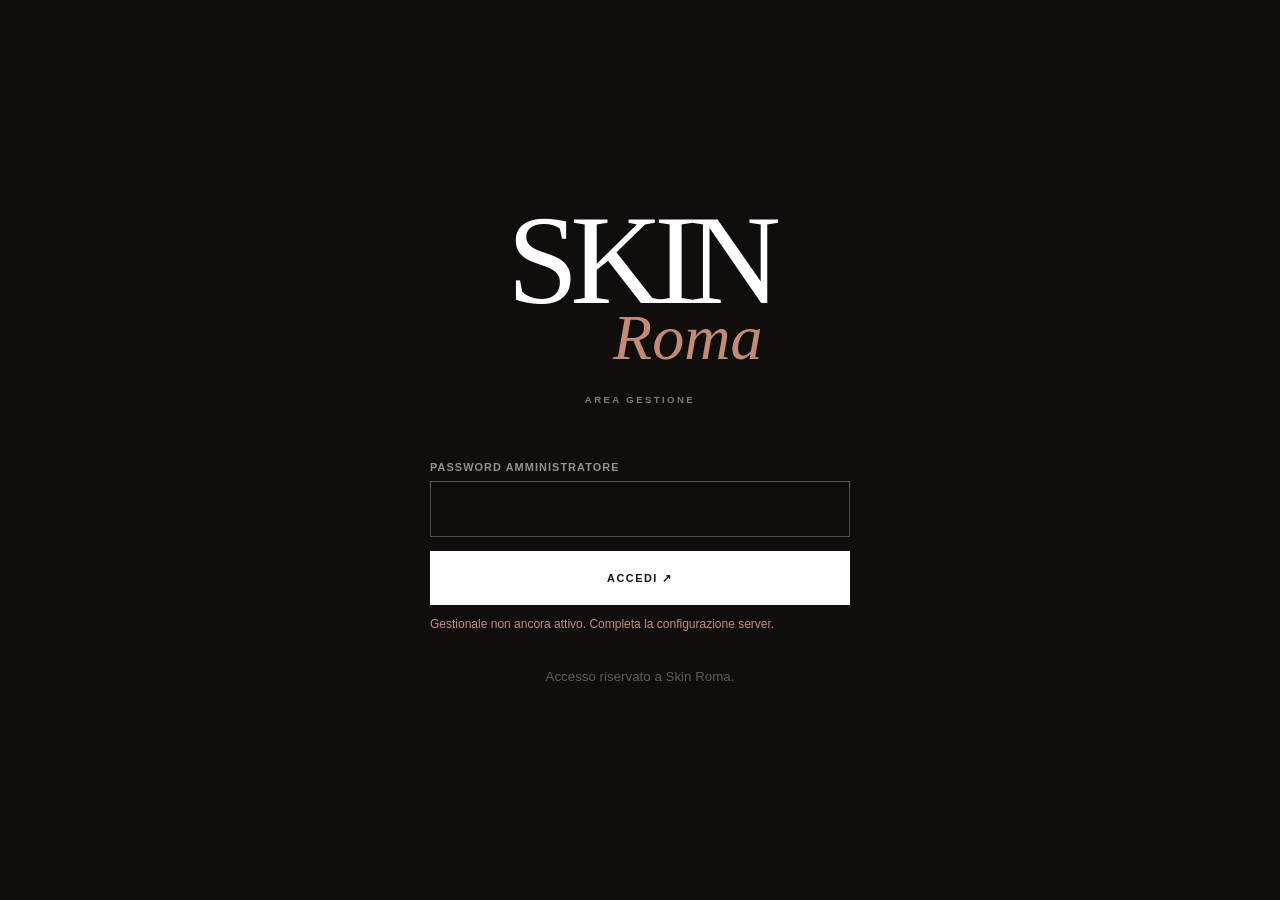
==== admin.html @ d711b556 "Initial commit via Netlify [skip ci]" ====
<!doctype html>
<html lang="it"><head><meta charset="utf-8"><meta name="viewport" content="width=device-width,initial-scale=1,viewport-fit=cover"><meta name="robots" content="noindex,nofollow"><meta name="theme-color" content="#0f0e0d"><title>Skin Roma · Gestione</title><link rel="stylesheet" href="admin.css?v=20260916b"></head>
<body><main class="admin-shell">
<section class="login" id="loginView"><div class="brand"><b>SKIN</b><em>Roma</em><span>AREA GESTIONE</span></div><form id="loginForm"><label>Password amministratore<input id="password" type="password" autocomplete="current-password" required></label><button type="submit">Accedi <span>↗</span></button><p id="loginStatus" role="status"></p></form><small>Accesso riservato a Skin Roma.</small></section>
<section class="dashboard" id="dashboard" hidden>
<header><div class="brand brand--small"><b>SKIN</b><em>Roma</em><span>GESTIONE</span></div><div class="header-actions"><a href="index.html" target="_blank" rel="noopener">Apri sito ↗</a><button id="logoutBtn" class="ghost" type="button">Esci</button></div></header>
<div class="hero-admin"><div><p>CONTROL ROOM</p><h1>Gestione<br><em>Skin Roma.</em></h1></div><div class="stats"><article><span>Iscritti</span><strong id="subscriberCount">—</strong></article><article><span>Prodotti pubblicati</span><strong id="productCount">—</strong></article></div></div>
<nav class="tabs" aria-label="Sezioni"><button class="is-active" data-tab="subscribers" type="button">Iscritti newsletter</button><button data-tab="products" type="button">Prodotti</button></nav>
<section class="panel is-active" data-panel="subscribers"><div class="panel-head"><div><p>NEWSLETTER</p><h2>Contatti raccolti</h2></div><div class="tools"><input id="subscriberSearch" type="search" placeholder="Cerca nome, email, telefono…" aria-label="Cerca tra gli iscritti"><button id="exportCsv" class="secondary" type="button">Esporta CSV</button></div></div><div id="subscribersList" class="subscriber-list"></div></section>
<section class="panel" data-panel="products"><div class="panel-head"><div><p>CATALOGO</p><h2>Prodotti sul sito</h2></div><button id="newProduct" class="secondary" type="button">+ Nuovo prodotto</button></div><div class="product-admin-grid"><form id="productForm" class="product-editor"><input type="hidden" id="productId"><label>Titolo<input id="productTitle" maxlength="120" required placeholder="Es. Dermalogica Daily Microfoliant"></label><label>Descrizione<textarea id="productDescription" maxlength="500" rows="4" placeholder="Breve descrizione del prodotto"></textarea></label><div class="two"><label>Prezzo €<input id="productPrice" type="number" min="0" step="0.01" inputmode="decimal" placeholder="39"></label><label>Ordine<input id="productSort" type="number" min="0" step="1" value="0"></label></div><label class="upload">Foto prodotto<input id="productImage" type="file" accept="image/*"><span id="uploadLabel">Scegli una foto</span></label><img id="productPreview" class="preview" alt="Anteprima prodotto" hidden><label class="toggle"><input id="productPublished" type="checkbox"><span>Pubblica sul sito</span></label><div class="editor-actions"><button type="submit">Salva prodotto</button><button id="cancelEdit" type="button" class="ghost">Annulla</button></div><p id="productStatus" role="status"></p></form><div id="productsList" class="products-list"></div></div></section>
</section></main><script src="admin.js?v=20260916b" defer></script></body></html>
---- admin.css ----
:root{--ink:#11100f;--paper:#f5f2ee;--muted:#716a65;--accent:#b3765f;--line:rgba(17,16,15,.12);--serif:"Iowan Old Style",Baskerville,"Times New Roman",serif;--sans:-apple-system,BlinkMacSystemFont,"Segoe UI",sans-serif}*{box-sizing:border-box}body{margin:0;background:var(--paper);color:var(--ink);font-family:var(--sans);-webkit-font-smoothing:antialiased}button,input,textarea{font:inherit}.admin-shell{min-height:100svh}.login{min-height:100svh;display:grid;align-content:center;justify-items:center;padding:30px;background:#0f0e0d;color:#fff}.brand{text-align:center;margin-bottom:56px}.brand b{display:block;font:500 clamp(4.6rem,13vw,8rem)/.7 var(--serif);letter-spacing:-.065em}.brand em{display:block;font:italic 500 clamp(2.2rem,7vw,4rem)/1 var(--serif);color:#c38b74;transform:translateX(18%)}.brand span{display:block;margin-top:24px;font-size:.6rem;font-weight:800;letter-spacing:.25em;color:rgba(255,255,255,.45)}.login form{width:min(420px,100%)}label{display:grid;gap:8px;font-size:.68rem;font-weight:750;letter-spacing:.1em;text-transform:uppercase;color:var(--muted)}.login label{color:rgba(255,255,255,.55)}input,textarea{width:100%;border:1px solid var(--line);background:#fff;padding:14px 15px;outline:none;border-radius:0;color:var(--ink)}.login input{height:56px;background:transparent;border-color:rgba(255,255,255,.28);color:#fff;font-size:1rem}.login input:focus{border-color:#fff}.login button,.product-editor button{width:100%;height:54px;border:0;background:#fff;color:#111;margin-top:14px;font-size:.68rem;font-weight:850;letter-spacing:.14em;text-transform:uppercase;cursor:pointer}.login small{margin-top:24px;color:rgba(255,255,255,.32)}#loginStatus,#productStatus{min-height:1.3em;color:#c98d75;font-size:.75rem}.dashboard{max-width:1480px;margin:auto;padding:22px 28px 70px}header{display:flex;align-items:center;justify-content:space-between;padding:15px 0 24px;border-bottom:1px solid var(--line)}.brand--small{margin:0;text-align:left}.brand--small b{font-size:2rem;line-height:.7}.brand--small em{font-size:1.05rem;transform:translateX(12%)}.brand--small span{font-size:.45rem;margin-top:8px;color:#7c746f}.header-actions{display:flex;gap:10px;align-items:center}.header-actions a,.ghost,.secondary{border:1px solid var(--line);background:transparent;color:var(--ink);text-decoration:none;padding:11px 14px;font-size:.65rem;font-weight:800;letter-spacing:.08em;text-transform:uppercase;cursor:pointer}.hero-admin{display:grid;grid-template-columns:1fr auto;gap:60px;align-items:end;padding:70px 0 50px}.hero-admin p,.panel-head p{font-size:.58rem;font-weight:850;letter-spacing:.2em;color:var(--muted);margin:0 0 16px}.hero-admin h1{font:500 clamp(4rem,8vw,8.5rem)/.78 var(--serif);letter-spacing:-.055em;margin:0}.hero-admin h1 em{font-style:italic;color:var(--accent)}.stats{display:grid;grid-template-columns:repeat(2,minmax(150px,1fr));gap:12px}.stats article{background:#fff;border:1px solid var(--line);padding:22px;min-width:160px}.stats span{display:block;color:var(--muted);font-size:.64rem;text-transform:uppercase;letter-spacing:.08em}.stats strong{display:block;font:500 3rem/1 var(--serif);margin-top:14px}.tabs{display:flex;gap:2px;border-bottom:1px solid var(--line);margin-bottom:34px}.tabs button{border:0;background:transparent;padding:14px 16px;font-size:.68rem;font-weight:800;letter-spacing:.09em;text-transform:uppercase;cursor:pointer;color:#837b76}.tabs button.is-active{color:#111;border-bottom:2px solid #111}.panel{display:none}.panel.is-active{display:block}.panel-head{display:flex;align-items:end;justify-content:space-between;gap:24px;margin-bottom:24px}.panel-head h2{font:500 clamp(2.6rem,5vw,4.8rem)/.9 var(--serif);letter-spacing:-.04em;margin:0}.tools{display:flex;gap:8px;align-items:center}.tools input{min-width:280px;height:43px;padding:10px 12px}.subscriber-list{display:grid;border-top:1px solid var(--line)}.subscriber-row{display:grid;grid-template-columns:1.1fr 1.35fr .9fr .75fr auto;gap:20px;align-items:center;padding:18px 4px;border-bottom:1px solid var(--line);font-size:.82rem}.subscriber-row strong{font-size:.86rem}.subscriber-row span{color:var(--muted);overflow-wrap:anywhere}.subscriber-row time{color:#8c847f;font-size:.7rem}.icon-btn{border:0;background:transparent;cursor:pointer;font-size:.7rem;text-transform:uppercase;letter-spacing:.08em;text-decoration:underline}.empty{padding:40px 0;color:var(--muted)}.product-admin-grid{display:grid;grid-template-columns:minmax(320px,.72fr) minmax(0,1.28fr);gap:24px}.product-editor{background:#fff;border:1px solid var(--line);padding:24px;display:grid;gap:17px;align-self:start;position:sticky;top:18px}.product-editor textarea{resize:vertical}.product-editor .two{display:grid;grid-template-columns:1fr 1fr;gap:12px}.upload{border:1px dashed rgba(17,16,15,.25);padding:18px;cursor:pointer;text-align:center}.upload input{position:absolute;opacity:0;pointer-events:none}.preview{width:100%;max-height:360px;object-fit:cover;background:#eee}.toggle{display:flex;grid-template-columns:none;align-items:center;gap:10px;text-transform:none;letter-spacing:0;font-size:.82rem;color:#272321}.toggle input{width:18px;height:18px}.editor-actions{display:grid;grid-template-columns:1fr auto;gap:8px}.editor-actions .ghost{margin-top:14px;width:auto}.products-list{display:grid;grid-template-columns:repeat(2,minmax(0,1fr));gap:12px}.admin-product{background:#fff;border:1px solid var(--line);display:grid;grid-template-columns:130px 1fr;min-height:145px}.admin-product img{width:100%;height:100%;object-fit:cover;background:#eee}.admin-product__body{padding:16px;display:flex;flex-direction:column}.admin-product h3{font:500 1.5rem/1 var(--serif);margin:0}.admin-product p{color:var(--muted);font-size:.75rem;line-height:1.5;margin:9px 0}.admin-product__meta{display:flex;gap:10px;font-size:.68rem;color:#7a726d}.admin-product__actions{margin-top:auto;display:flex;gap:10px}.admin-product__actions button{border:0;background:transparent;padding:0;font-size:.65rem;font-weight:800;text-transform:uppercase;letter-spacing:.08em;cursor:pointer;text-decoration:underline}@media(max-width:900px){.dashboard{padding:15px 16px 55px}.hero-admin{grid-template-columns:1fr;gap:34px;padding:52px 0 38px}.stats{max-width:440px}.panel-head{align-items:start;flex-direction:column}.tools{width:100%;flex-wrap:wrap}.tools input{min-width:0;flex:1}.product-admin-grid{grid-template-columns:1fr}.product-editor{position:static}.products-list{grid-template-columns:1fr}.subscriber-row{grid-template-columns:1fr auto;gap:6px 12px;padding:16px 0}.subscriber-row .email,.subscriber-row .phone{grid-column:1/-1}.subscriber-row time{grid-column:1}.subscriber-row button{grid-column:2;grid-row:1}}@media(max-width:560px){header{align-items:flex-start}.header-actions a{display:none}.hero-admin h1{font-size:4.7rem}.stats{grid-template-columns:1fr 1fr}.stats article{min-width:0;padding:16px}.stats strong{font-size:2.3rem}.tools{display:grid;grid-template-columns:1fr}.tools input{width:100%}.products-list{display:block}.admin-product{margin-bottom:10px;grid-template-columns:105px 1fr}.product-editor .two{grid-template-columns:1fr}.tabs{overflow:auto}.tabs button{white-space:nowrap}}
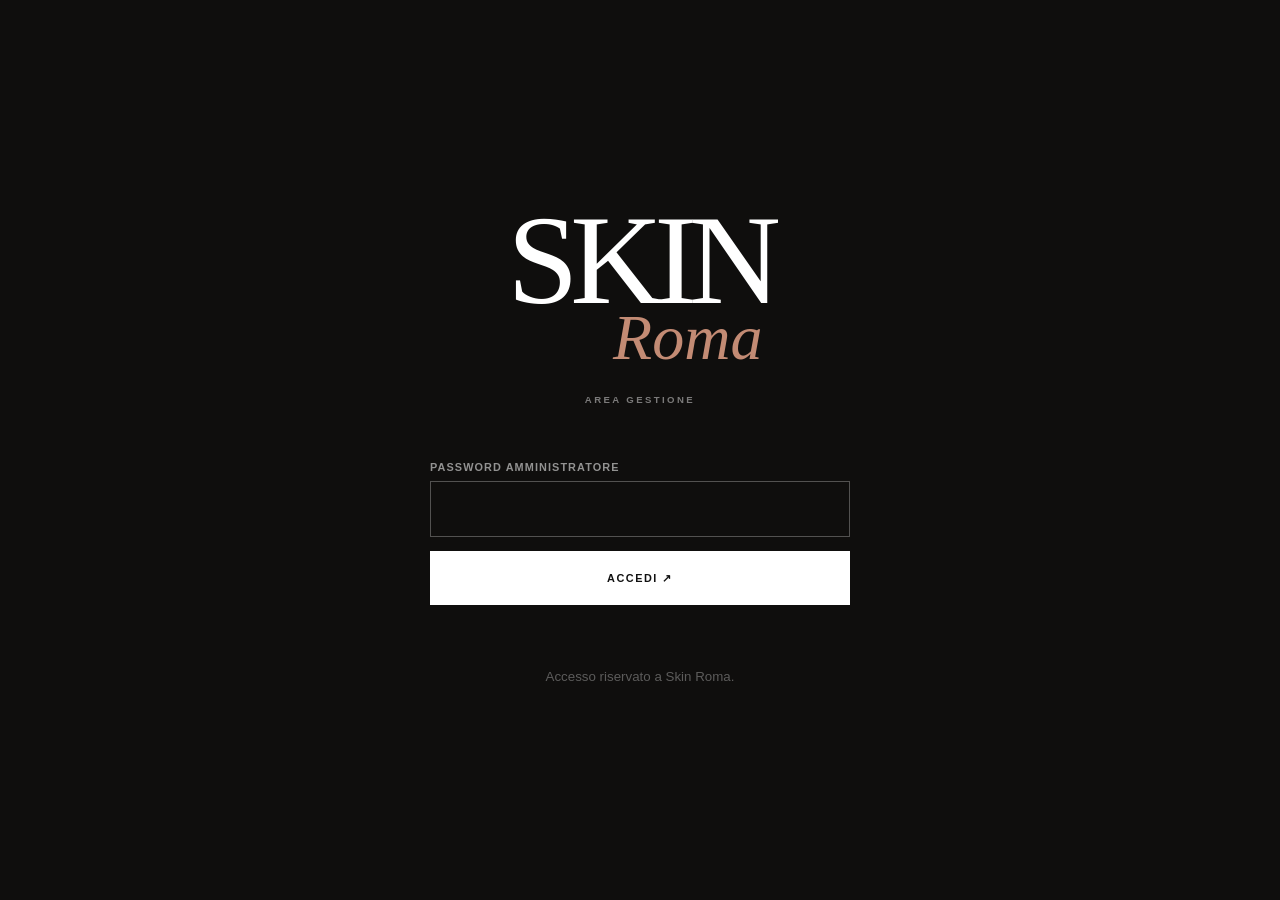
==== commit 90e4c360: "Update admin.css version in admin.html" ====
--- a/admin.html
+++ b/admin.html
@@ -1,5 +1,5 @@
 <!doctype html>
-<html lang="it"><head><meta charset="utf-8"><meta name="viewport" content="width=device-width,initial-scale=1,viewport-fit=cover"><meta name="robots" content="noindex,nofollow"><meta name="theme-color" content="#0f0e0d"><title>Skin Roma · Gestione</title><link rel="stylesheet" href="admin.css?v=20260916b"></head>
+<html lang="it"><head><meta charset="utf-8"><meta name="viewport" content="width=device-width,initial-scale=1,viewport-fit=cover"><meta name="robots" content="noindex,nofollow"><meta name="theme-color" content="#0f0e0d"><title>Skin Roma · Gestione</title><link rel="stylesheet" href="admin.css?v=20260916c"></head>
 <body><main class="admin-shell">
 <section class="login" id="loginView"><div class="brand"><b>SKIN</b><em>Roma</em><span>AREA GESTIONE</span></div><form id="loginForm"><label>Password amministratore<input id="password" type="password" autocomplete="current-password" required></label><button type="submit">Accedi <span>↗</span></button><p id="loginStatus" role="status"></p></form><small>Accesso riservato a Skin Roma.</small></section>
 <section class="dashboard" id="dashboard" hidden>
--- a/admin.css
+++ b/admin.css
@@ -1 +1 @@
-:root{--ink:#11100f;--paper:#f5f2ee;--muted:#716a65;--accent:#b3765f;--line:rgba(17,16,15,.12);--serif:"Iowan Old Style",Baskerville,"Times New Roman",serif;--sans:-apple-system,BlinkMacSystemFont,"Segoe UI",sans-serif}*{box-sizing:border-box}body{margin:0;background:var(--paper);color:var(--ink);font-family:var(--sans);-webkit-font-smoothing:antialiased}button,input,textarea{font:inherit}.admin-shell{min-height:100svh}.login{min-height:100svh;display:grid;align-content:center;justify-items:center;padding:30px;background:#0f0e0d;color:#fff}.brand{text-align:center;margin-bottom:56px}.brand b{display:block;font:500 clamp(4.6rem,13vw,8rem)/.7 var(--serif);letter-spacing:-.065em}.brand em{display:block;font:italic 500 clamp(2.2rem,7vw,4rem)/1 var(--serif);color:#c38b74;transform:translateX(18%)}.brand span{display:block;margin-top:24px;font-size:.6rem;font-weight:800;letter-spacing:.25em;color:rgba(255,255,255,.45)}.login form{width:min(420px,100%)}label{display:grid;gap:8px;font-size:.68rem;font-weight:750;letter-spacing:.1em;text-transform:uppercase;color:var(--muted)}.login label{color:rgba(255,255,255,.55)}input,textarea{width:100%;border:1px solid var(--line);background:#fff;padding:14px 15px;outline:none;border-radius:0;color:var(--ink)}.login input{height:56px;background:transparent;border-color:rgba(255,255,255,.28);color:#fff;font-size:1rem}.login input:focus{border-color:#fff}.login button,.product-editor button{width:100%;height:54px;border:0;background:#fff;color:#111;margin-top:14px;font-size:.68rem;font-weight:850;letter-spacing:.14em;text-transform:uppercase;cursor:pointer}.login small{margin-top:24px;color:rgba(255,255,255,.32)}#loginStatus,#productStatus{min-height:1.3em;color:#c98d75;font-size:.75rem}.dashboard{max-width:1480px;margin:auto;padding:22px 28px 70px}header{display:flex;align-items:center;justify-content:space-between;padding:15px 0 24px;border-bottom:1px solid var(--line)}.brand--small{margin:0;text-align:left}.brand--small b{font-size:2rem;line-height:.7}.brand--small em{font-size:1.05rem;transform:translateX(12%)}.brand--small span{font-size:.45rem;margin-top:8px;color:#7c746f}.header-actions{display:flex;gap:10px;align-items:center}.header-actions a,.ghost,.secondary{border:1px solid var(--line);background:transparent;color:var(--ink);text-decoration:none;padding:11px 14px;font-size:.65rem;font-weight:800;letter-spacing:.08em;text-transform:uppercase;cursor:pointer}.hero-admin{display:grid;grid-template-columns:1fr auto;gap:60px;align-items:end;padding:70px 0 50px}.hero-admin p,.panel-head p{font-size:.58rem;font-weight:850;letter-spacing:.2em;color:var(--muted);margin:0 0 16px}.hero-admin h1{font:500 clamp(4rem,8vw,8.5rem)/.78 var(--serif);letter-spacing:-.055em;margin:0}.hero-admin h1 em{font-style:italic;color:var(--accent)}.stats{display:grid;grid-template-columns:repeat(2,minmax(150px,1fr));gap:12px}.stats article{background:#fff;border:1px solid var(--line);padding:22px;min-width:160px}.stats span{display:block;color:var(--muted);font-size:.64rem;text-transform:uppercase;letter-spacing:.08em}.stats strong{display:block;font:500 3rem/1 var(--serif);margin-top:14px}.tabs{display:flex;gap:2px;border-bottom:1px solid var(--line);margin-bottom:34px}.tabs button{border:0;background:transparent;padding:14px 16px;font-size:.68rem;font-weight:800;letter-spacing:.09em;text-transform:uppercase;cursor:pointer;color:#837b76}.tabs button.is-active{color:#111;border-bottom:2px solid #111}.panel{display:none}.panel.is-active{display:block}.panel-head{display:flex;align-items:end;justify-content:space-between;gap:24px;margin-bottom:24px}.panel-head h2{font:500 clamp(2.6rem,5vw,4.8rem)/.9 var(--serif);letter-spacing:-.04em;margin:0}.tools{display:flex;gap:8px;align-items:center}.tools input{min-width:280px;height:43px;padding:10px 12px}.subscriber-list{display:grid;border-top:1px solid var(--line)}.subscriber-row{display:grid;grid-template-columns:1.1fr 1.35fr .9fr .75fr auto;gap:20px;align-items:center;padding:18px 4px;border-bottom:1px solid var(--line);font-size:.82rem}.subscriber-row strong{font-size:.86rem}.subscriber-row span{color:var(--muted);overflow-wrap:anywhere}.subscriber-row time{color:#8c847f;font-size:.7rem}.icon-btn{border:0;background:transparent;cursor:pointer;font-size:.7rem;text-transform:uppercase;letter-spacing:.08em;text-decoration:underline}.empty{padding:40px 0;color:var(--muted)}.product-admin-grid{display:grid;grid-template-columns:minmax(320px,.72fr) minmax(0,1.28fr);gap:24px}.product-editor{background:#fff;border:1px solid var(--line);padding:24px;display:grid;gap:17px;align-self:start;position:sticky;top:18px}.product-editor textarea{resize:vertical}.product-editor .two{display:grid;grid-template-columns:1fr 1fr;gap:12px}.upload{border:1px dashed rgba(17,16,15,.25);padding:18px;cursor:pointer;text-align:center}.upload input{position:absolute;opacity:0;pointer-events:none}.preview{width:100%;max-height:360px;object-fit:cover;background:#eee}.toggle{display:flex;grid-template-columns:none;align-items:center;gap:10px;text-transform:none;letter-spacing:0;font-size:.82rem;color:#272321}.toggle input{width:18px;height:18px}.editor-actions{display:grid;grid-template-columns:1fr auto;gap:8px}.editor-actions .ghost{margin-top:14px;width:auto}.products-list{display:grid;grid-template-columns:repeat(2,minmax(0,1fr));gap:12px}.admin-product{background:#fff;border:1px solid var(--line);display:grid;grid-template-columns:130px 1fr;min-height:145px}.admin-product img{width:100%;height:100%;object-fit:cover;background:#eee}.admin-product__body{padding:16px;display:flex;flex-direction:column}.admin-product h3{font:500 1.5rem/1 var(--serif);margin:0}.admin-product p{color:var(--muted);font-size:.75rem;line-height:1.5;margin:9px 0}.admin-product__meta{display:flex;gap:10px;font-size:.68rem;color:#7a726d}.admin-product__actions{margin-top:auto;display:flex;gap:10px}.admin-product__actions button{border:0;background:transparent;padding:0;font-size:.65rem;font-weight:800;text-transform:uppercase;letter-spacing:.08em;cursor:pointer;text-decoration:underline}@media(max-width:900px){.dashboard{padding:15px 16px 55px}.hero-admin{grid-template-columns:1fr;gap:34px;padding:52px 0 38px}.stats{max-width:440px}.panel-head{align-items:start;flex-direction:column}.tools{width:100%;flex-wrap:wrap}.tools input{min-width:0;flex:1}.product-admin-grid{grid-template-columns:1fr}.product-editor{position:static}.products-list{grid-template-columns:1fr}.subscriber-row{grid-template-columns:1fr auto;gap:6px 12px;padding:16px 0}.subscriber-row .email,.subscriber-row .phone{grid-column:1/-1}.subscriber-row time{grid-column:1}.subscriber-row button{grid-column:2;grid-row:1}}@media(max-width:560px){header{align-items:flex-start}.header-actions a{display:none}.hero-admin h1{font-size:4.7rem}.stats{grid-template-columns:1fr 1fr}.stats article{min-width:0;padding:16px}.stats strong{font-size:2.3rem}.tools{display:grid;grid-template-columns:1fr}.tools input{width:100%}.products-list{display:block}.admin-product{margin-bottom:10px;grid-template-columns:105px 1fr}.product-editor .two{grid-template-columns:1fr}.tabs{overflow:auto}.tabs button{white-space:nowrap}}+:root{--ink:#11100f;--paper:#f5f2ee;--muted:#716a65;--accent:#b3765f;--line:rgba(17,16,15,.12);--serif:"Iowan Old Style",Baskerville,"Times New Roman",serif;--sans:-apple-system,BlinkMacSystemFont,"Segoe UI",sans-serif}*{box-sizing:border-box}body{margin:0;background:var(--paper);color:var(--ink);font-family:var(--sans);-webkit-font-smoothing:antialiased}button,input,textarea{font:inherit}.admin-shell{min-height:100svh}.login{min-height:100svh;display:grid;align-content:center;justify-items:center;padding:30px;background:#0f0e0d;color:#fff}.brand{text-align:center;margin-bottom:56px}.brand b{display:block;font:500 clamp(4.6rem,13vw,8rem)/.7 var(--serif);letter-spacing:-.065em}.brand em{display:block;font:italic 500 clamp(2.2rem,7vw,4rem)/1 var(--serif);color:#c38b74;transform:translateX(18%)}.brand span{display:block;margin-top:24px;font-size:.6rem;font-weight:800;letter-spacing:.25em;color:rgba(255,255,255,.45)}.login form{width:min(420px,100%)}label{display:grid;gap:8px;font-size:.68rem;font-weight:750;letter-spacing:.1em;text-transform:uppercase;color:var(--muted)}.login label{color:rgba(255,255,255,.55)}input,textarea{width:100%;border:1px solid var(--line);background:#fff;padding:14px 15px;outline:none;border-radius:0;color:var(--ink)}.login input{height:56px;background:transparent;border-color:rgba(255,255,255,.28);color:#fff;font-size:1rem}.login input:focus{border-color:#fff}.login button,.product-editor button{width:100%;height:54px;border:0;background:#fff;color:#111;margin-top:14px;font-size:.68rem;font-weight:850;letter-spacing:.14em;text-transform:uppercase;cursor:pointer}.login small{margin-top:24px;color:rgba(255,255,255,.32)}#loginStatus,#productStatus{min-height:1.3em;color:#c98d75;font-size:.75rem}.dashboard{max-width:1480px;margin:auto;padding:22px 28px 70px}header{display:flex;align-items:center;justify-content:space-between;padding:15px 0 24px;border-bottom:1px solid var(--line)}.brand--small{margin:0;text-align:left}.brand--small b{font-size:2rem;line-height:.7}.brand--small em{font-size:1.05rem;transform:translateX(12%)}.brand--small span{font-size:.45rem;margin-top:8px;color:#7c746f}.header-actions{display:flex;gap:10px;align-items:center}.header-actions a,.ghost,.secondary{border:1px solid var(--line);background:transparent;color:var(--ink);text-decoration:none;padding:11px 14px;font-size:.65rem;font-weight:800;letter-spacing:.08em;text-transform:uppercase;cursor:pointer}.hero-admin{display:grid;grid-template-columns:1fr auto;gap:60px;align-items:end;padding:70px 0 50px}.hero-admin p,.panel-head p{font-size:.58rem;font-weight:850;letter-spacing:.2em;color:var(--muted);margin:0 0 16px}.hero-admin h1{font:500 clamp(4rem,8vw,8.5rem)/.78 var(--serif);letter-spacing:-.055em;margin:0}.hero-admin h1 em{font-style:italic;color:var(--accent)}.stats{display:grid;grid-template-columns:repeat(2,minmax(150px,1fr));gap:12px}.stats article{background:#fff;border:1px solid var(--line);padding:22px;min-width:160px}.stats span{display:block;color:var(--muted);font-size:.64rem;text-transform:uppercase;letter-spacing:.08em}.stats strong{display:block;font:500 3rem/1 var(--serif);margin-top:14px}.tabs{display:flex;gap:2px;border-bottom:1px solid var(--line);margin-bottom:34px}.tabs button{border:0;background:transparent;padding:14px 16px;font-size:.68rem;font-weight:800;letter-spacing:.09em;text-transform:uppercase;cursor:pointer;color:#837b76}.tabs button.is-active{color:#111;border-bottom:2px solid #111}.panel{display:none}.panel.is-active{display:block}.panel-head{display:flex;align-items:end;justify-content:space-between;gap:24px;margin-bottom:24px}.panel-head h2{font:500 clamp(2.6rem,5vw,4.8rem)/.9 var(--serif);letter-spacing:-.04em;margin:0}.tools{display:flex;gap:8px;align-items:center}.tools input{min-width:280px;height:43px;padding:10px 12px}.subscriber-list{display:grid;border-top:1px solid var(--line)}.subscriber-row{display:grid;grid-template-columns:1.1fr 1.35fr .9fr .75fr auto;gap:20px;align-items:center;padding:18px 4px;border-bottom:1px solid var(--line);font-size:.82rem}.subscriber-row strong{font-size:.86rem}.subscriber-row span{color:var(--muted);overflow-wrap:anywhere}.subscriber-row time{color:#8c847f;font-size:.7rem}.icon-btn{border:0;background:transparent;cursor:pointer;font-size:.7rem;text-transform:uppercase;letter-spacing:.08em;text-decoration:underline}.empty{padding:40px 0;color:var(--muted)}.product-admin-grid{display:grid;grid-template-columns:minmax(320px,.72fr) minmax(0,1.28fr);gap:24px}.product-editor{background:#fff;border:1px solid var(--line);padding:24px;display:grid;gap:17px;align-self:start;position:sticky;top:18px}.product-editor textarea{resize:vertical}.product-editor .two{display:grid;grid-template-columns:1fr 1fr;gap:12px}.upload{border:1px dashed rgba(17,16,15,.25);padding:18px;cursor:pointer;text-align:center}.upload input{position:absolute;opacity:0;pointer-events:none}.preview{width:100%;max-height:360px;object-fit:cover;background:#eee}.toggle{display:flex;grid-template-columns:none;align-items:center;gap:10px;text-transform:none;letter-spacing:0;font-size:.82rem;color:#272321}.toggle input{width:18px;height:18px}.editor-actions{display:grid;grid-template-columns:1fr auto;gap:8px}.editor-actions .ghost{margin-top:14px;width:auto}.products-list{display:grid;grid-template-columns:repeat(2,minmax(0,1fr));gap:12px}.admin-product{background:#fff;border:1px solid var(--line);display:grid;grid-template-columns:130px 1fr;min-height:145px}.admin-product img{width:100%;height:100%;object-fit:cover;background:#eee}.admin-product__body{padding:16px;display:flex;flex-direction:column}.admin-product h3{font:500 1.5rem/1 var(--serif);margin:0}.admin-product p{color:var(--muted);font-size:.75rem;line-height:1.5;margin:9px 0}.admin-product__meta{display:flex;gap:10px;font-size:.68rem;color:#7a726d}.admin-product__actions{margin-top:auto;display:flex;gap:10px}.admin-product__actions button{border:0;background:transparent;padding:0;font-size:.65rem;font-weight:800;text-transform:uppercase;letter-spacing:.08em;cursor:pointer;text-decoration:underline}@media(max-width:900px){.dashboard{padding:15px 16px 55px}.hero-admin{grid-template-columns:1fr;gap:34px;padding:52px 0 38px}.stats{max-width:440px}.panel-head{align-items:start;flex-direction:column}.tools{width:100%;flex-wrap:wrap}.tools input{min-width:0;flex:1}.product-admin-grid{grid-template-columns:1fr}.product-editor{position:static}.products-list{grid-template-columns:1fr}.subscriber-row{grid-template-columns:1fr auto;gap:6px 12px;padding:16px 0}.subscriber-row .email,.subscriber-row .phone{grid-column:1/-1}.subscriber-row time{grid-column:1}.subscriber-row button{grid-column:2;grid-row:1}}@media(max-width:560px){header{align-items:flex-start}.header-actions a{display:none}.hero-admin h1{font-size:4.7rem}.stats{grid-template-columns:1fr 1fr}.stats article{min-width:0;padding:16px}.stats strong{font-size:2.3rem}.tools{display:grid;grid-template-columns:1fr}.tools input{width:100%}.products-list{display:block}.admin-product{margin-bottom:10px;grid-template-columns:105px 1fr}.product-editor .two{grid-template-columns:1fr}.tabs{overflow:auto}.tabs button{white-space:nowrap}}[hidden]{display : none ! important}
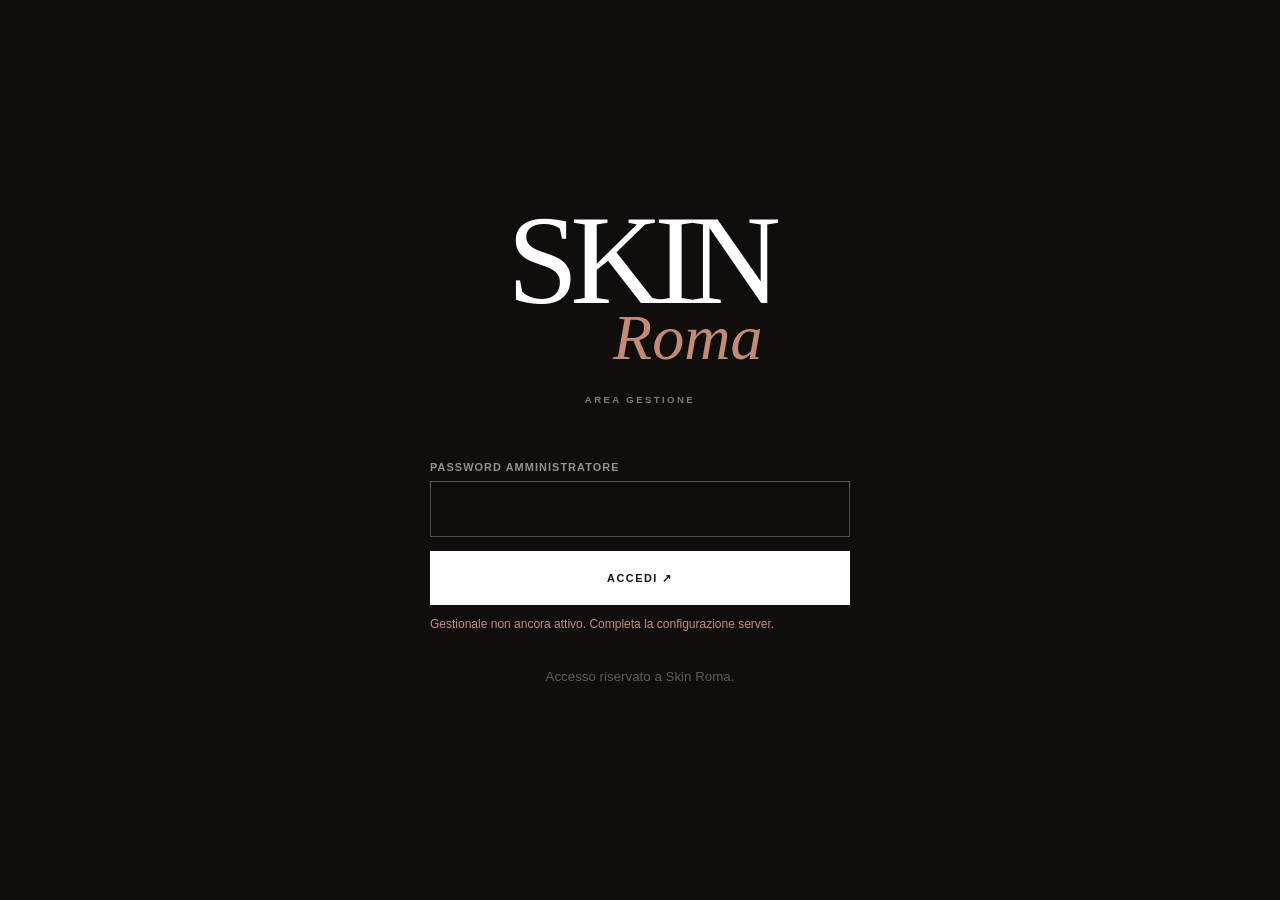
==== commit bf3bef40: "Force fresh admin script after login fix" ====
--- a/admin.html
+++ b/admin.html
@@ -8,4 +8,4 @@
 <nav class="tabs" aria-label="Sezioni"><button class="is-active" data-tab="subscribers" type="button">Iscritti newsletter</button><button data-tab="products" type="button">Prodotti</button></nav>
 <section class="panel is-active" data-panel="subscribers"><div class="panel-head"><div><p>NEWSLETTER</p><h2>Contatti raccolti</h2></div><div class="tools"><input id="subscriberSearch" type="search" placeholder="Cerca nome, email, telefono…" aria-label="Cerca tra gli iscritti"><button id="exportCsv" class="secondary" type="button">Esporta CSV</button></div></div><div id="subscribersList" class="subscriber-list"></div></section>
 <section class="panel" data-panel="products"><div class="panel-head"><div><p>CATALOGO</p><h2>Prodotti sul sito</h2></div><button id="newProduct" class="secondary" type="button">+ Nuovo prodotto</button></div><div class="product-admin-grid"><form id="productForm" class="product-editor"><input type="hidden" id="productId"><label>Titolo<input id="productTitle" maxlength="120" required placeholder="Es. Dermalogica Daily Microfoliant"></label><label>Descrizione<textarea id="productDescription" maxlength="500" rows="4" placeholder="Breve descrizione del prodotto"></textarea></label><div class="two"><label>Prezzo €<input id="productPrice" type="number" min="0" step="0.01" inputmode="decimal" placeholder="39"></label><label>Ordine<input id="productSort" type="number" min="0" step="1" value="0"></label></div><label class="upload">Foto prodotto<input id="productImage" type="file" accept="image/*"><span id="uploadLabel">Scegli una foto</span></label><img id="productPreview" class="preview" alt="Anteprima prodotto" hidden><label class="toggle"><input id="productPublished" type="checkbox"><span>Pubblica sul sito</span></label><div class="editor-actions"><button type="submit">Salva prodotto</button><button id="cancelEdit" type="button" class="ghost">Annulla</button></div><p id="productStatus" role="status"></p></form><div id="productsList" class="products-list"></div></div></section>
-</section></main><script src="admin.js?v=20260916b" defer></script></body></html>
+</section></main><script src="admin.js?v=20260916d" defer></script></body></html>
